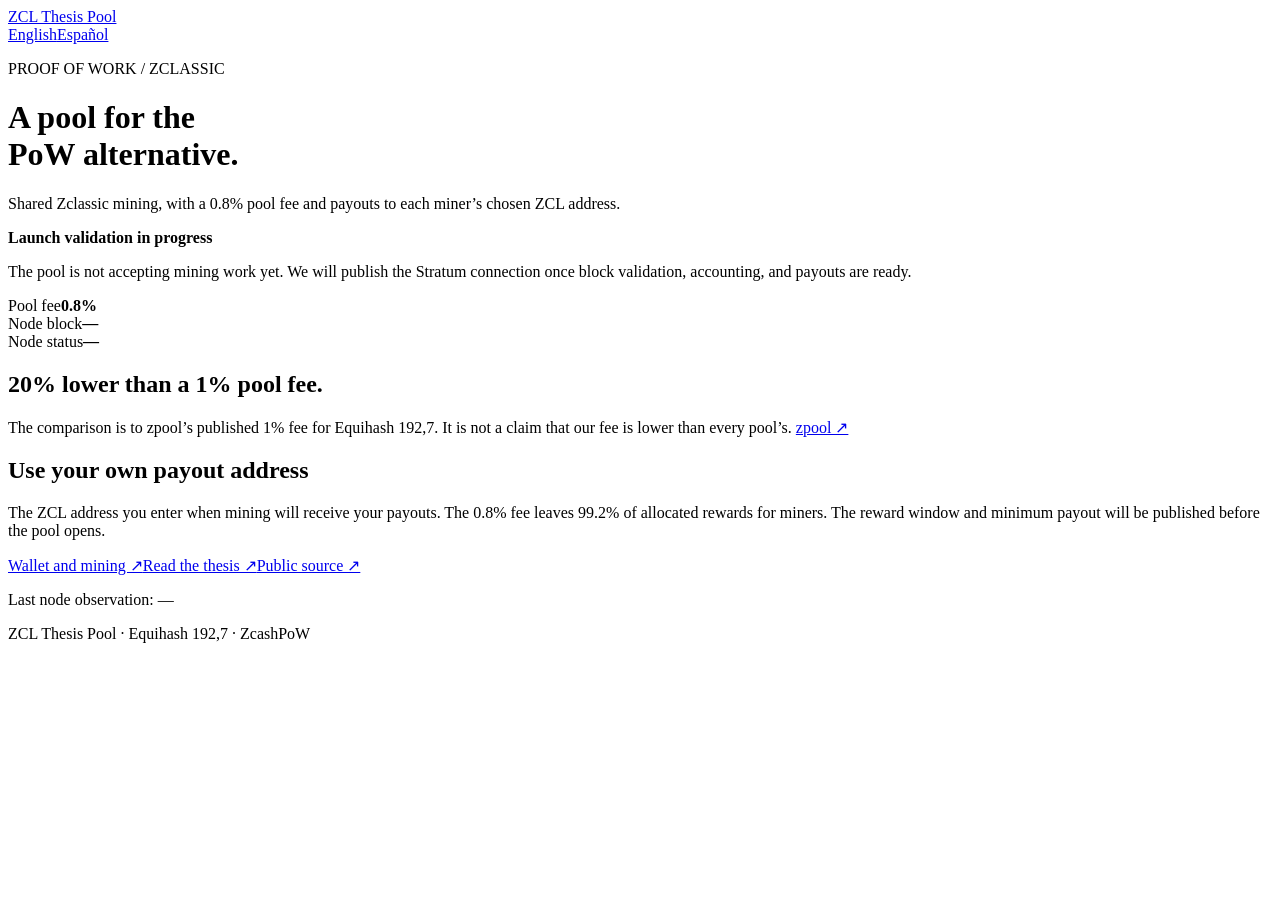
==== deploy/zcl/public/index.html @ 02b37621 "Publish sanitized node stats and verified periodic rich-list snapshots" ====
<!doctype html><html lang="en"><head><meta charset="utf-8"><meta name="viewport" content="width=device-width,initial-scale=1"><title>ZCL Thesis Pool</title><link rel="stylesheet" href="/style.css"><script defer src="/status.js"></script></head><body><header><a class="brand" href="/">ZCL Thesis Pool</a><nav><a href="/" lang="en">English</a><a href="/es/" lang="es">Español</a></nav></header><main><p class="eyebrow">PROOF OF WORK / ZCLASSIC</p><h1>A pool for the<br>PoW alternative.</h1><p class="intro">Shared Zclassic mining, with a 0.8% pool fee and payouts to each miner’s chosen ZCL address.</p><div class="status"><strong>Launch validation in progress</strong><p>The pool is not accepting mining work yet. We will publish the Stratum connection once block validation, accounting, and payouts are ready.</p></div><div class="metrics"><div><span>Pool fee</span><strong>0.8%</strong></div><div><span>Node block</span><strong id="block">—</strong></div><div><span>Node status</span><strong id="sync">—</strong></div></div><section class="section"><h2>20% lower than a 1% pool fee.</h2><p>The comparison is to zpool’s published 1% fee for Equihash 192,7. It is not a claim that our fee is lower than every pool’s. <a href="https://www.zpool.ca/algo/equihash192">zpool ↗</a></p></section><section class="section"><h2>Use your own payout address</h2><p>The ZCL address you enter when mining will receive your payouts. The 0.8% fee leaves 99.2% of allocated rewards for miners. The reward window and minimum payout will be published before the pool opens.</p><div class="links"><a href="https://zclthesis.com/?lang=en#wallet">Wallet and mining ↗</a><a href="https://zclthesis.com/?lang=en">Read the thesis ↗</a><a href="https://github.com/netzo92/zclthesis-pool">Public source ↗</a></div></section><p class="note">Last node observation: <span id="updated">—</span></p></main><footer>ZCL Thesis Pool · Equihash 192,7 · ZcashPoW</footer></body></html>
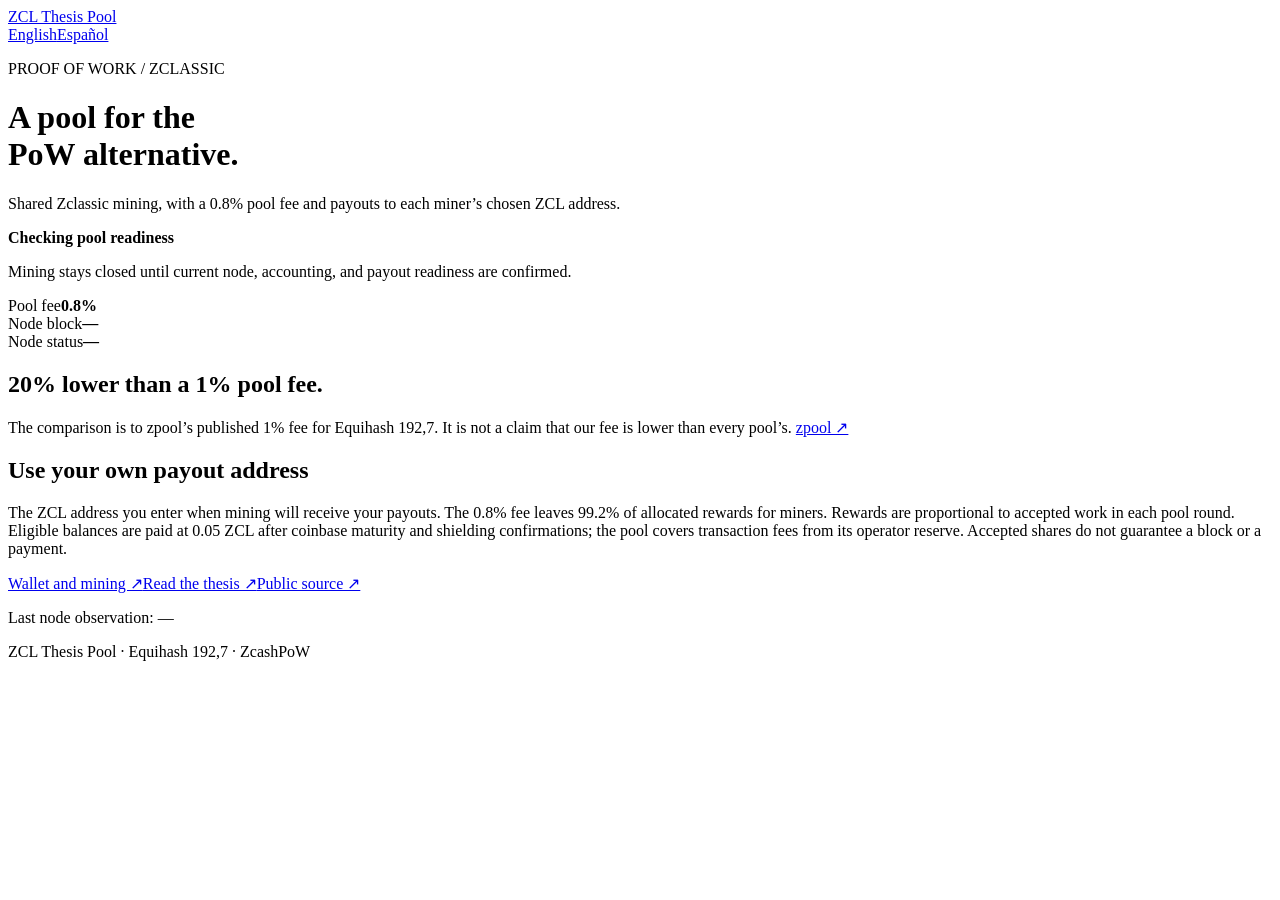
==== commit bcb2b774: "Show verified pool readiness and connection details in both languages" ====
--- a/deploy/zcl/public/index.html
+++ b/deploy/zcl/public/index.html
@@ -1 +1,3 @@
-<!doctype html><html lang="en"><head><meta charset="utf-8"><meta name="viewport" content="width=device-width,initial-scale=1"><title>ZCL Thesis Pool</title><link rel="stylesheet" href="/style.css"><script defer src="/status.js"></script></head><body><header><a class="brand" href="/">ZCL Thesis Pool</a><nav><a href="/" lang="en">English</a><a href="/es/" lang="es">Español</a></nav></header><main><p class="eyebrow">PROOF OF WORK / ZCLASSIC</p><h1>A pool for the<br>PoW alternative.</h1><p class="intro">Shared Zclassic mining, with a 0.8% pool fee and payouts to each miner’s chosen ZCL address.</p><div class="status"><strong>Launch validation in progress</strong><p>The pool is not accepting mining work yet. We will publish the Stratum connection once block validation, accounting, and payouts are ready.</p></div><div class="metrics"><div><span>Pool fee</span><strong>0.8%</strong></div><div><span>Node block</span><strong id="block">—</strong></div><div><span>Node status</span><strong id="sync">—</strong></div></div><section class="section"><h2>20% lower than a 1% pool fee.</h2><p>The comparison is to zpool’s published 1% fee for Equihash 192,7. It is not a claim that our fee is lower than every pool’s. <a href="https://www.zpool.ca/algo/equihash192">zpool ↗</a></p></section><section class="section"><h2>Use your own payout address</h2><p>The ZCL address you enter when mining will receive your payouts. The 0.8% fee leaves 99.2% of allocated rewards for miners. The reward window and minimum payout will be published before the pool opens.</p><div class="links"><a href="https://zclthesis.com/?lang=en#wallet">Wallet and mining ↗</a><a href="https://zclthesis.com/?lang=en">Read the thesis ↗</a><a href="https://github.com/netzo92/zclthesis-pool">Public source ↗</a></div></section><p class="note">Last node observation: <span id="updated">—</span></p></main><footer>ZCL Thesis Pool · Equihash 192,7 · ZcashPoW</footer></body></html>+<!doctype html><html lang="en"><head><meta charset="utf-8"><meta name="viewport" content="width=device-width,initial-scale=1"><title>ZCL Thesis Pool</title><link rel="stylesheet" href="/style.css"><script defer src="/status.js"></script></head><body><header><a class="brand" href="/">ZCL Thesis Pool</a><nav><a href="/" lang="en">English</a><a href="/es/" lang="es">Español</a></nav></header><main><p class="eyebrow">PROOF OF WORK / ZCLASSIC</p><h1>A pool for the<br>PoW alternative.</h1><p class="intro">Shared Zclassic mining, with a 0.8% pool fee and payouts to each miner’s chosen ZCL address.</p><div class="status"><strong id="pool-state">Checking pool readiness</strong><p id="pool-message">Mining stays closed until current node, accounting, and payout readiness are confirmed.</p></div><div class="metrics"><div><span>Pool fee</span><strong>0.8%</strong></div><div><span>Node block</span><strong id="block">—</strong></div><div><span>Node status</span><strong id="sync">—</strong></div></div><section class="section"><h2>20% lower than a 1% pool fee.</h2><p>The comparison is to zpool’s published 1% fee for Equihash 192,7. It is not a claim that our fee is lower than every pool’s. <a href="https://www.zpool.ca/algo/equihash192">zpool ↗</a></p></section><section class="section"><h2>Use your own payout address</h2><p>The ZCL address you enter when mining will receive your payouts. The 0.8% fee leaves 99.2% of allocated rewards for miners. Rewards are proportional to accepted work in each pool round. Eligible balances are paid at 0.05 ZCL after coinbase maturity and shielding confirmations; the pool covers transaction fees from its operator reserve. Accepted shares do not guarantee a block or a payment.</p><div class="links"><a href="https://zclthesis.com/?lang=en#wallet">Wallet and mining ↗</a><a href="https://zclthesis.com/?lang=en">Read the thesis ↗</a><a href="https://github.com/netzo92/zclthesis-pool">Public source ↗</a></div></section><section class="section" id="connection" hidden><h2>Connect to our pool</h2><p><a href="/mine/">Start the browser GPU miner ↗</a>, or configure a compatible Equihash 192,7 miner with:</p><pre tabindex="0"><code>Server: stratum+tcp://pool.zclthesis.com:2192
+Username: YOUR_ZCL_T_ADDRESS.worker1
+Password: c=ZCL</code></pre><p>Replace the address with your own public ZCL transparent address. Use ZcashPoW personalization. The password field selects ZCL; it never needs your wallet password or private key.</p></section><p class="note">Last node observation: <span id="updated">—</span></p></main><footer>ZCL Thesis Pool · Equihash 192,7 · ZcashPoW</footer></body></html>
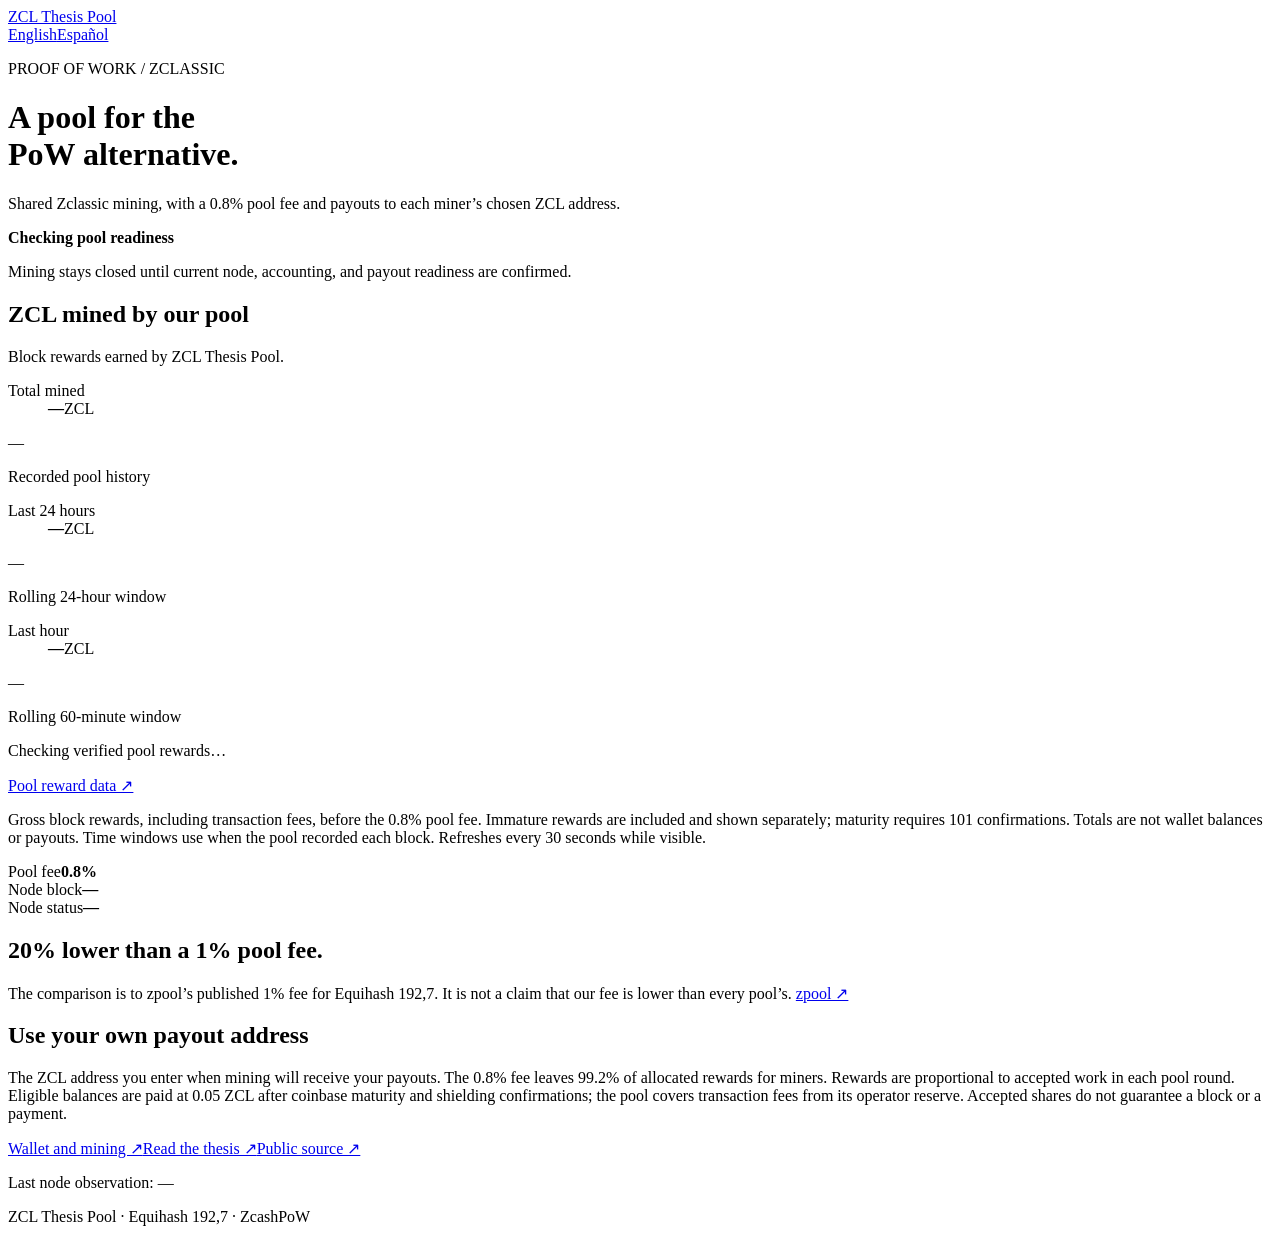
==== commit ba968af3: "Publish canonical pool mined reward totals and bilingual counters" ====
--- a/deploy/zcl/public/index.html
+++ b/deploy/zcl/public/index.html
@@ -1,3 +1,8 @@
-<!doctype html><html lang="en"><head><meta charset="utf-8"><meta name="viewport" content="width=device-width,initial-scale=1"><title>ZCL Thesis Pool</title><link rel="stylesheet" href="/style.css"><script defer src="/status.js"></script></head><body><header><a class="brand" href="/">ZCL Thesis Pool</a><nav><a href="/" lang="en">English</a><a href="/es/" lang="es">Español</a></nav></header><main><p class="eyebrow">PROOF OF WORK / ZCLASSIC</p><h1>A pool for the<br>PoW alternative.</h1><p class="intro">Shared Zclassic mining, with a 0.8% pool fee and payouts to each miner’s chosen ZCL address.</p><div class="status"><strong id="pool-state">Checking pool readiness</strong><p id="pool-message">Mining stays closed until current node, accounting, and payout readiness are confirmed.</p></div><div class="metrics"><div><span>Pool fee</span><strong>0.8%</strong></div><div><span>Node block</span><strong id="block">—</strong></div><div><span>Node status</span><strong id="sync">—</strong></div></div><section class="section"><h2>20% lower than a 1% pool fee.</h2><p>The comparison is to zpool’s published 1% fee for Equihash 192,7. It is not a claim that our fee is lower than every pool’s. <a href="https://www.zpool.ca/algo/equihash192">zpool ↗</a></p></section><section class="section"><h2>Use your own payout address</h2><p>The ZCL address you enter when mining will receive your payouts. The 0.8% fee leaves 99.2% of allocated rewards for miners. Rewards are proportional to accepted work in each pool round. Eligible balances are paid at 0.05 ZCL after coinbase maturity and shielding confirmations; the pool covers transaction fees from its operator reserve. Accepted shares do not guarantee a block or a payment.</p><div class="links"><a href="https://zclthesis.com/?lang=en#wallet">Wallet and mining ↗</a><a href="https://zclthesis.com/?lang=en">Read the thesis ↗</a><a href="https://github.com/netzo92/zclthesis-pool">Public source ↗</a></div></section><section class="section" id="connection" hidden><h2>Connect to our pool</h2><p><a href="/mine/">Start the browser GPU miner ↗</a>, or configure a compatible Equihash 192,7 miner with:</p><pre tabindex="0"><code>Server: stratum+tcp://pool.zclthesis.com:2192
+<!doctype html><html lang="en"><head><meta charset="utf-8"><link rel="icon" href="data:,"><meta name="viewport" content="width=device-width,initial-scale=1"><title>ZCL Thesis Pool</title><link rel="stylesheet" href="/style.css"><link rel="stylesheet" href="/pool-mined.css?v=20260913"><script src="/pool-mined.js?v=20260913" defer></script><script defer src="/status.js?v=20260913-mined"></script></head><body><header><a class="brand" href="/">ZCL Thesis Pool</a><nav><a href="/" lang="en">English</a><a href="/es/" lang="es">Español</a></nav></header><main><p class="eyebrow">PROOF OF WORK / ZCLASSIC</p><h1>A pool for the<br>PoW alternative.</h1><p class="intro">Shared Zclassic mining, with a 0.8% pool fee and payouts to each miner’s chosen ZCL address.</p><div class="status"><strong id="pool-state">Checking pool readiness</strong><p id="pool-message">Mining stays closed until current node, accounting, and payout readiness are confirmed.</p></div><section id="pool-mined" class="pool-mined" data-status="loading" aria-labelledby="pool-mined-title">
+<h2 id="pool-mined-title">ZCL mined by our pool</h2><p class="pool-mined-intro">Block rewards earned by ZCL Thesis Pool.</p><div class="pool-mined-grid">
+<div class="pool-mined-card"><dl><dt>Total mined</dt><dd><strong id="pool-mined-allTime">—</strong><span>ZCL</span></dd></dl><p id="pool-mined-allTime-blocks">—</p><p id="pool-mined-history">Recorded pool history</p><p id="pool-mined-allTime-maturity" class="pool-mined-maturity"></p></div>
+<div class="pool-mined-card"><dl><dt>Last 24 hours</dt><dd><strong id="pool-mined-last24h">—</strong><span>ZCL</span></dd></dl><p id="pool-mined-last24h-blocks">—</p><p>Rolling 24-hour window</p><p id="pool-mined-last24h-maturity" class="pool-mined-maturity"></p></div>
+<div class="pool-mined-card"><dl><dt>Last hour</dt><dd><strong id="pool-mined-lastHour">—</strong><span>ZCL</span></dd></dl><p id="pool-mined-lastHour-blocks">—</p><p>Rolling 60-minute window</p><p id="pool-mined-lastHour-maturity" class="pool-mined-maturity"></p></div>
+</div><div class="pool-mined-footer"><p><span id="pool-mined-status" role="status" aria-live="polite">Checking verified pool rewards…</span><span id="pool-mined-updated" class="pool-mined-updated"></span></p><a href="/api/pool.json">Pool reward data ↗</a></div><p class="pool-mined-method">Gross block rewards, including transaction fees, before the 0.8% pool fee. Immature rewards are included and shown separately; maturity requires 101 confirmations. Totals are not wallet balances or payouts. Time windows use when the pool recorded each block. Refreshes every 30 seconds while visible.</p><noscript><p class="pool-mined-method">Enable JavaScript to load our pool’s mined totals, or open the reward data link.</p></noscript></section><div class="metrics"><div><span>Pool fee</span><strong>0.8%</strong></div><div><span>Node block</span><strong id="block">—</strong></div><div><span>Node status</span><strong id="sync">—</strong></div></div><section class="section"><h2>20% lower than a 1% pool fee.</h2><p>The comparison is to zpool’s published 1% fee for Equihash 192,7. It is not a claim that our fee is lower than every pool’s. <a href="https://www.zpool.ca/algo/equihash192">zpool ↗</a></p></section><section class="section"><h2>Use your own payout address</h2><p>The ZCL address you enter when mining will receive your payouts. The 0.8% fee leaves 99.2% of allocated rewards for miners. Rewards are proportional to accepted work in each pool round. Eligible balances are paid at 0.05 ZCL after coinbase maturity and shielding confirmations; the pool covers transaction fees from its operator reserve. Accepted shares do not guarantee a block or a payment.</p><div class="links"><a href="https://zclthesis.com/?lang=en#wallet">Wallet and mining ↗</a><a href="https://zclthesis.com/?lang=en">Read the thesis ↗</a><a href="https://github.com/netzo92/zclthesis-pool">Public source ↗</a></div></section><section class="section" id="connection" hidden><h2>Connect to our pool</h2><p><a href="/mine/">Start the browser GPU miner ↗</a>, or configure a compatible Equihash 192,7 miner with:</p><pre tabindex="0"><code>Server: stratum+tcp://pool.zclthesis.com:2192
 Username: YOUR_ZCL_T_ADDRESS.worker1
 Password: c=ZCL</code></pre><p>Replace the address with your own public ZCL transparent address. Use ZcashPoW personalization. The password field selects ZCL; it never needs your wallet password or private key.</p></section><p class="note">Last node observation: <span id="updated">—</span></p></main><footer>ZCL Thesis Pool · Equihash 192,7 · ZcashPoW</footer></body></html>
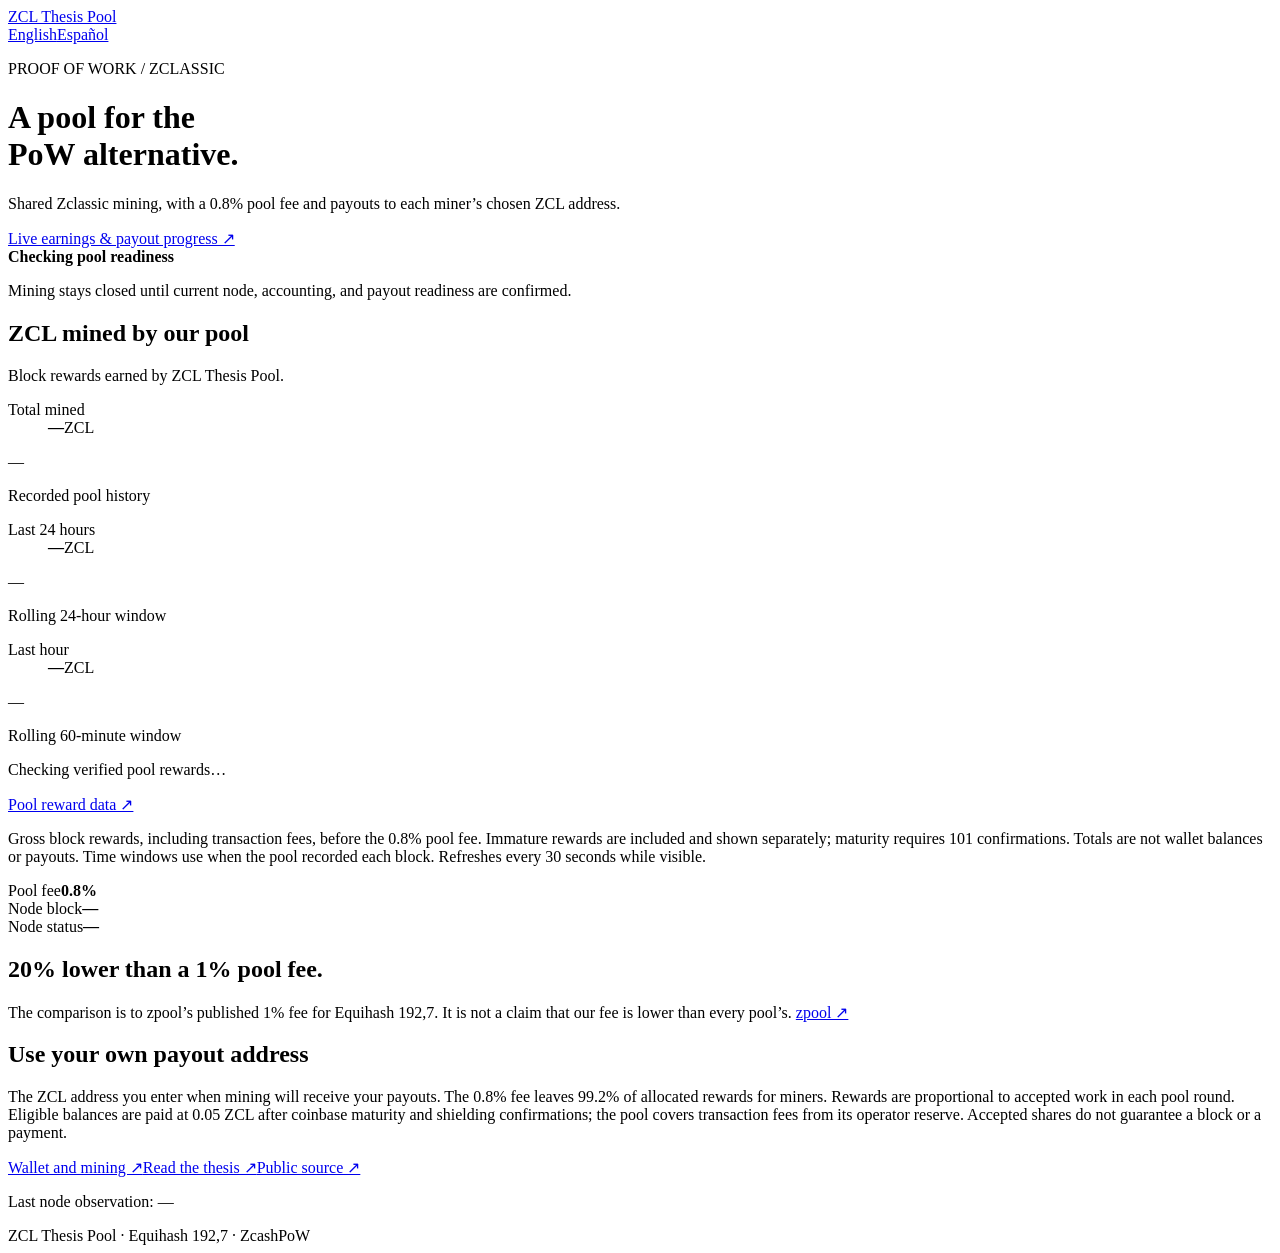
==== commit 0302954c: "Expose read-only miner earnings and network share dashboard data" ====
--- a/deploy/zcl/public/index.html
+++ b/deploy/zcl/public/index.html
@@ -1,4 +1,4 @@
-<!doctype html><html lang="en"><head><meta charset="utf-8"><link rel="icon" href="data:,"><meta name="viewport" content="width=device-width,initial-scale=1"><title>ZCL Thesis Pool</title><link rel="stylesheet" href="/style.css"><link rel="stylesheet" href="/pool-mined.css?v=20260913"><script src="/pool-mined.js?v=20260913" defer></script><script defer src="/status.js?v=20260913-mined"></script></head><body><header><a class="brand" href="/">ZCL Thesis Pool</a><nav><a href="/" lang="en">English</a><a href="/es/" lang="es">Español</a></nav></header><main><p class="eyebrow">PROOF OF WORK / ZCLASSIC</p><h1>A pool for the<br>PoW alternative.</h1><p class="intro">Shared Zclassic mining, with a 0.8% pool fee and payouts to each miner’s chosen ZCL address.</p><div class="status"><strong id="pool-state">Checking pool readiness</strong><p id="pool-message">Mining stays closed until current node, accounting, and payout readiness are confirmed.</p></div><section id="pool-mined" class="pool-mined" data-status="loading" aria-labelledby="pool-mined-title">
+<!doctype html><html lang="en"><head><meta charset="utf-8"><link rel="icon" href="data:,"><meta name="viewport" content="width=device-width,initial-scale=1"><title>ZCL Thesis Pool</title><link rel="stylesheet" href="/style.css"><link rel="stylesheet" href="/pool-mined.css?v=20260913"><script src="/pool-mined.js?v=20260913" defer></script><script defer src="/status.js?v=20260913-mined"></script></head><body><header><a class="brand" href="/">ZCL Thesis Pool</a><nav><a href="/" lang="en">English</a><a href="/es/" lang="es">Español</a></nav></header><main><p class="eyebrow">PROOF OF WORK / ZCLASSIC</p><h1>A pool for the<br>PoW alternative.</h1><p class="intro">Shared Zclassic mining, with a 0.8% pool fee and payouts to each miner’s chosen ZCL address.</p><div class="links"><a href="/mine/#earnings-dashboard">Live earnings &amp; payout progress ↗</a></div><div class="status"><strong id="pool-state">Checking pool readiness</strong><p id="pool-message">Mining stays closed until current node, accounting, and payout readiness are confirmed.</p></div><section id="pool-mined" class="pool-mined" data-status="loading" aria-labelledby="pool-mined-title">
 <h2 id="pool-mined-title">ZCL mined by our pool</h2><p class="pool-mined-intro">Block rewards earned by ZCL Thesis Pool.</p><div class="pool-mined-grid">
 <div class="pool-mined-card"><dl><dt>Total mined</dt><dd><strong id="pool-mined-allTime">—</strong><span>ZCL</span></dd></dl><p id="pool-mined-allTime-blocks">—</p><p id="pool-mined-history">Recorded pool history</p><p id="pool-mined-allTime-maturity" class="pool-mined-maturity"></p></div>
 <div class="pool-mined-card"><dl><dt>Last 24 hours</dt><dd><strong id="pool-mined-last24h">—</strong><span>ZCL</span></dd></dl><p id="pool-mined-last24h-blocks">—</p><p>Rolling 24-hour window</p><p id="pool-mined-last24h-maturity" class="pool-mined-maturity"></p></div>
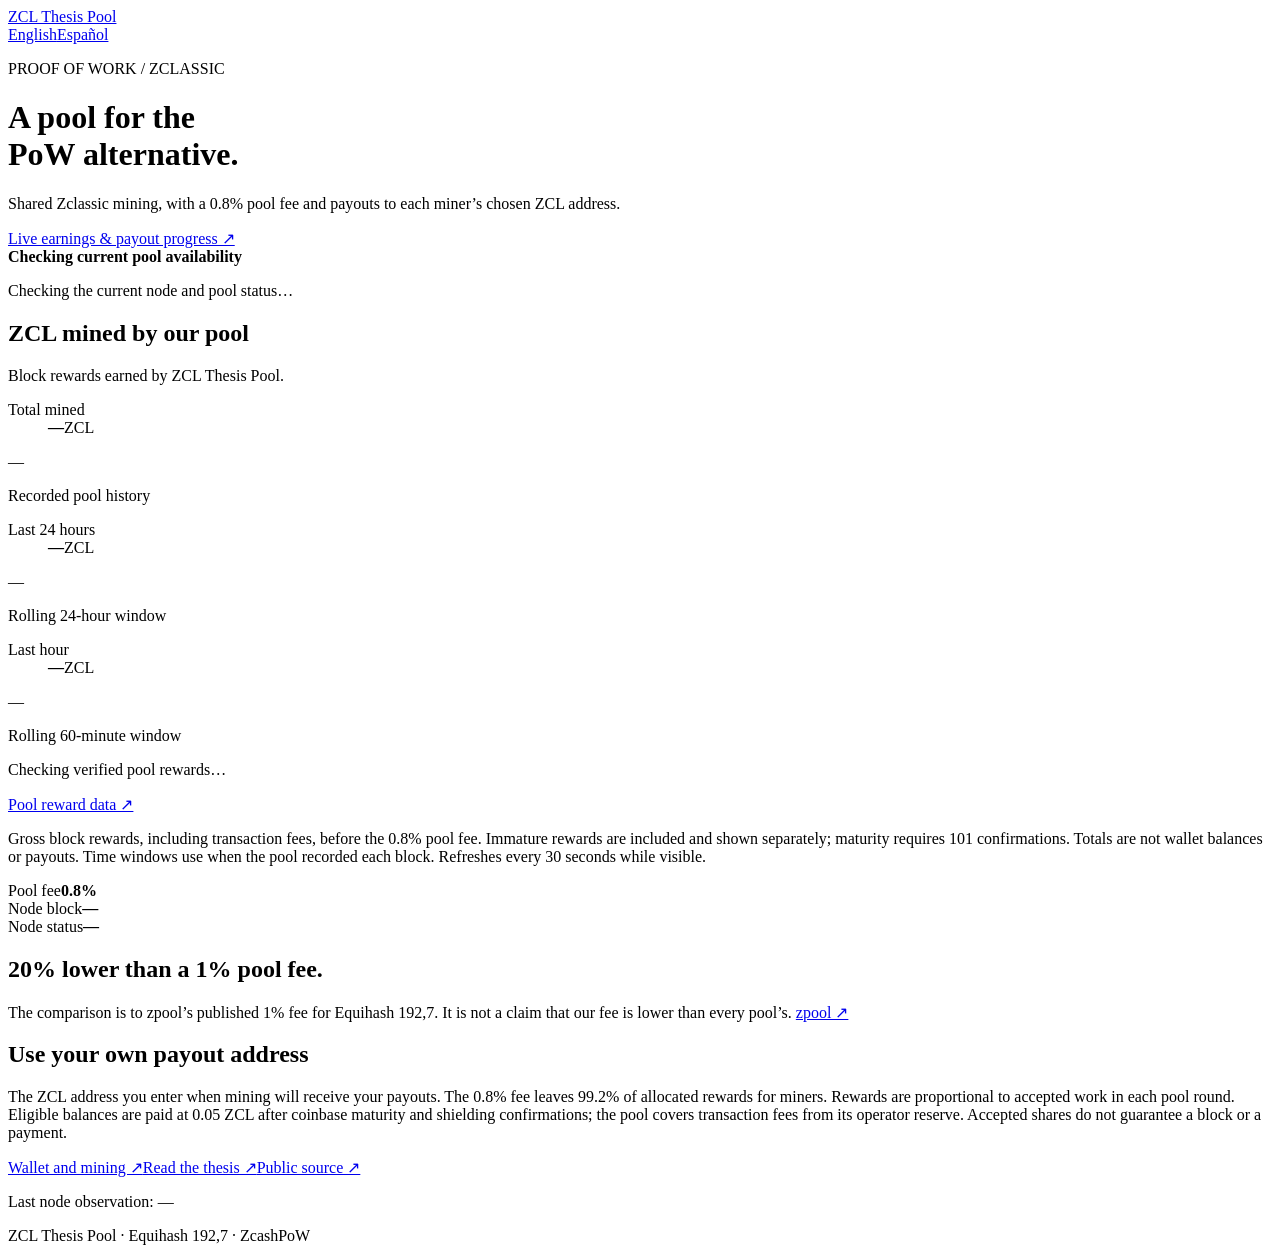
==== commit 7e13d373: "Report current pool admission and expire stale availability" ====
--- a/deploy/zcl/public/index.html
+++ b/deploy/zcl/public/index.html
@@ -1,4 +1,4 @@
-<!doctype html><html lang="en"><head><meta charset="utf-8"><link rel="icon" href="data:,"><meta name="viewport" content="width=device-width,initial-scale=1"><title>ZCL Thesis Pool</title><link rel="stylesheet" href="/style.css"><link rel="stylesheet" href="/pool-mined.css?v=20260913"><script src="/pool-mined.js?v=20260913" defer></script><script defer src="/status.js?v=20260913-mined"></script></head><body><header><a class="brand" href="/">ZCL Thesis Pool</a><nav><a href="/" lang="en">English</a><a href="/es/" lang="es">Español</a></nav></header><main><p class="eyebrow">PROOF OF WORK / ZCLASSIC</p><h1>A pool for the<br>PoW alternative.</h1><p class="intro">Shared Zclassic mining, with a 0.8% pool fee and payouts to each miner’s chosen ZCL address.</p><div class="links"><a href="/mine/#earnings-dashboard">Live earnings &amp; payout progress ↗</a></div><div class="status"><strong id="pool-state">Checking pool readiness</strong><p id="pool-message">Mining stays closed until current node, accounting, and payout readiness are confirmed.</p></div><section id="pool-mined" class="pool-mined" data-status="loading" aria-labelledby="pool-mined-title">
+<!doctype html><html lang="en"><head><meta charset="utf-8"><link rel="icon" href="data:,"><meta name="viewport" content="width=device-width,initial-scale=1"><title>ZCL Thesis Pool</title><link rel="stylesheet" href="/style.css"><link rel="stylesheet" href="/pool-mined.css?v=20260913"><script src="/pool-mined.js?v=20260913" defer></script><script defer src="/status.js?v=20260913-readiness"></script></head><body><header><a class="brand" href="/">ZCL Thesis Pool</a><nav><a href="/" lang="en">English</a><a href="/es/" lang="es">Español</a></nav></header><main><p class="eyebrow">PROOF OF WORK / ZCLASSIC</p><h1>A pool for the<br>PoW alternative.</h1><p class="intro">Shared Zclassic mining, with a 0.8% pool fee and payouts to each miner’s chosen ZCL address.</p><div class="links"><a href="/mine/#earnings-dashboard">Live earnings &amp; payout progress ↗</a></div><div class="status"><strong id="pool-state" role="status" aria-live="polite">Checking current pool availability</strong><p id="pool-message">Checking the current node and pool status…</p></div><section id="pool-mined" class="pool-mined" data-status="loading" aria-labelledby="pool-mined-title">
 <h2 id="pool-mined-title">ZCL mined by our pool</h2><p class="pool-mined-intro">Block rewards earned by ZCL Thesis Pool.</p><div class="pool-mined-grid">
 <div class="pool-mined-card"><dl><dt>Total mined</dt><dd><strong id="pool-mined-allTime">—</strong><span>ZCL</span></dd></dl><p id="pool-mined-allTime-blocks">—</p><p id="pool-mined-history">Recorded pool history</p><p id="pool-mined-allTime-maturity" class="pool-mined-maturity"></p></div>
 <div class="pool-mined-card"><dl><dt>Last 24 hours</dt><dd><strong id="pool-mined-last24h">—</strong><span>ZCL</span></dd></dl><p id="pool-mined-last24h-blocks">—</p><p>Rolling 24-hour window</p><p id="pool-mined-last24h-maturity" class="pool-mined-maturity"></p></div>
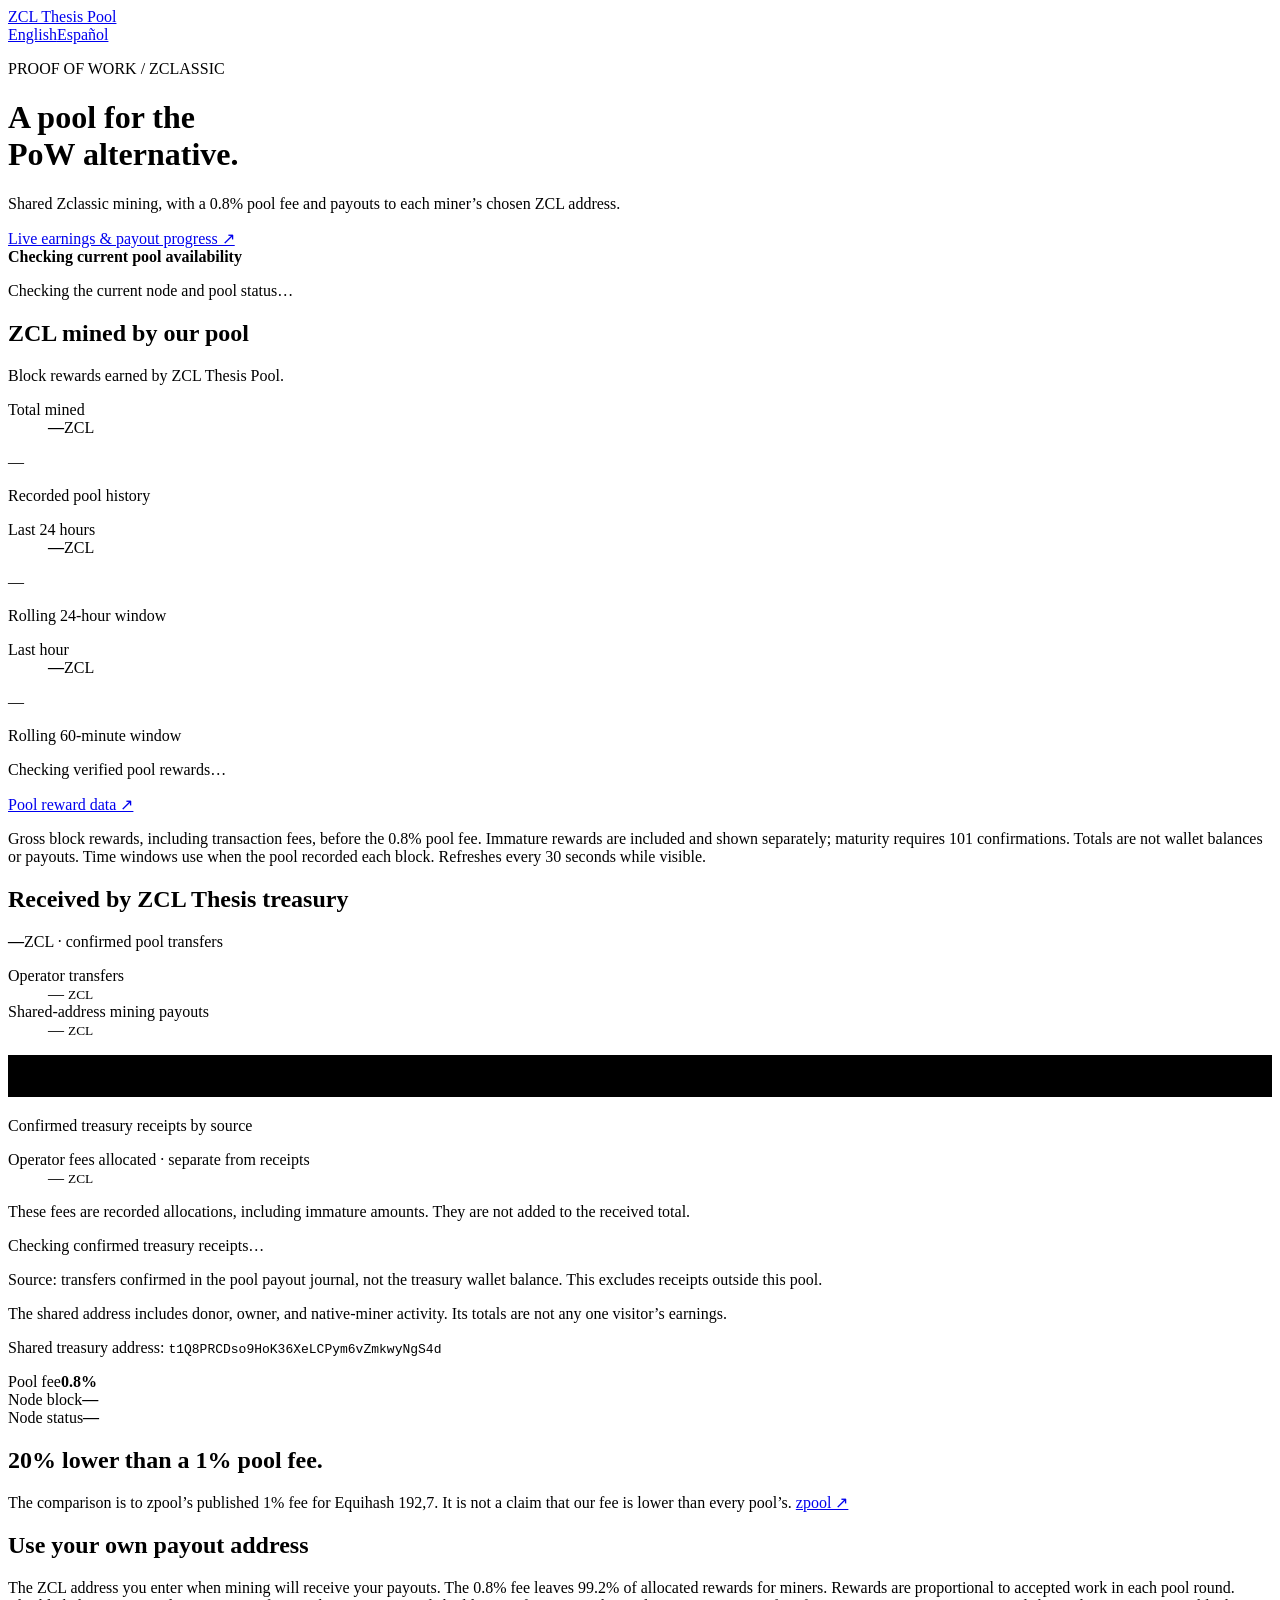
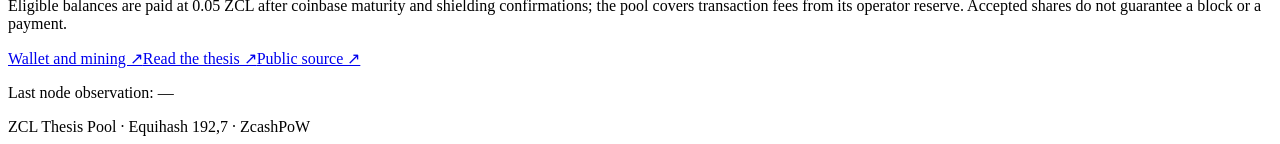
==== commit 73284550: "Report verified treasury receipts separately from allocated fees" ====
--- a/deploy/zcl/public/index.html
+++ b/deploy/zcl/public/index.html
@@ -1,8 +1,14 @@
-<!doctype html><html lang="en"><head><meta charset="utf-8"><link rel="icon" href="data:,"><meta name="viewport" content="width=device-width,initial-scale=1"><title>ZCL Thesis Pool</title><link rel="stylesheet" href="/style.css"><link rel="stylesheet" href="/pool-mined.css?v=20260913"><script src="/pool-mined.js?v=20260913" defer></script><script defer src="/status.js?v=20260913-readiness"></script></head><body><header><a class="brand" href="/">ZCL Thesis Pool</a><nav><a href="/" lang="en">English</a><a href="/es/" lang="es">Español</a></nav></header><main><p class="eyebrow">PROOF OF WORK / ZCLASSIC</p><h1>A pool for the<br>PoW alternative.</h1><p class="intro">Shared Zclassic mining, with a 0.8% pool fee and payouts to each miner’s chosen ZCL address.</p><div class="links"><a href="/mine/#earnings-dashboard">Live earnings &amp; payout progress ↗</a></div><div class="status"><strong id="pool-state" role="status" aria-live="polite">Checking current pool availability</strong><p id="pool-message">Checking the current node and pool status…</p></div><section id="pool-mined" class="pool-mined" data-status="loading" aria-labelledby="pool-mined-title">
+<!doctype html><html lang="en"><head><meta charset="utf-8"><link rel="icon" href="data:,"><meta name="viewport" content="width=device-width,initial-scale=1"><title>ZCL Thesis Pool</title><link rel="stylesheet" href="/style.css"><link rel="stylesheet" href="/pool-mined.css?v=20260913-treasury"><script src="/pool-mined.js?v=20260913-treasury" defer></script><script defer src="/status.js?v=20260913-readiness"></script></head><body><header><a class="brand" href="/">ZCL Thesis Pool</a><nav><a href="/" lang="en">English</a><a href="/es/" lang="es">Español</a></nav></header><main><p class="eyebrow">PROOF OF WORK / ZCLASSIC</p><h1>A pool for the<br>PoW alternative.</h1><p class="intro">Shared Zclassic mining, with a 0.8% pool fee and payouts to each miner’s chosen ZCL address.</p><div class="links"><a href="/mine/#earnings-dashboard">Live earnings &amp; payout progress ↗</a></div><div class="status"><strong id="pool-state" role="status" aria-live="polite">Checking current pool availability</strong><p id="pool-message">Checking the current node and pool status…</p></div><section id="pool-mined" class="pool-mined" data-status="loading" aria-labelledby="pool-mined-title">
 <h2 id="pool-mined-title">ZCL mined by our pool</h2><p class="pool-mined-intro">Block rewards earned by ZCL Thesis Pool.</p><div class="pool-mined-grid">
 <div class="pool-mined-card"><dl><dt>Total mined</dt><dd><strong id="pool-mined-allTime">—</strong><span>ZCL</span></dd></dl><p id="pool-mined-allTime-blocks">—</p><p id="pool-mined-history">Recorded pool history</p><p id="pool-mined-allTime-maturity" class="pool-mined-maturity"></p></div>
 <div class="pool-mined-card"><dl><dt>Last 24 hours</dt><dd><strong id="pool-mined-last24h">—</strong><span>ZCL</span></dd></dl><p id="pool-mined-last24h-blocks">—</p><p>Rolling 24-hour window</p><p id="pool-mined-last24h-maturity" class="pool-mined-maturity"></p></div>
 <div class="pool-mined-card"><dl><dt>Last hour</dt><dd><strong id="pool-mined-lastHour">—</strong><span>ZCL</span></dd></dl><p id="pool-mined-lastHour-blocks">—</p><p>Rolling 60-minute window</p><p id="pool-mined-lastHour-maturity" class="pool-mined-maturity"></p></div>
-</div><div class="pool-mined-footer"><p><span id="pool-mined-status" role="status" aria-live="polite">Checking verified pool rewards…</span><span id="pool-mined-updated" class="pool-mined-updated"></span></p><a href="/api/pool.json">Pool reward data ↗</a></div><p class="pool-mined-method">Gross block rewards, including transaction fees, before the 0.8% pool fee. Immature rewards are included and shown separately; maturity requires 101 confirmations. Totals are not wallet balances or payouts. Time windows use when the pool recorded each block. Refreshes every 30 seconds while visible.</p><noscript><p class="pool-mined-method">Enable JavaScript to load our pool’s mined totals, or open the reward data link.</p></noscript></section><div class="metrics"><div><span>Pool fee</span><strong>0.8%</strong></div><div><span>Node block</span><strong id="block">—</strong></div><div><span>Node status</span><strong id="sync">—</strong></div></div><section class="section"><h2>20% lower than a 1% pool fee.</h2><p>The comparison is to zpool’s published 1% fee for Equihash 192,7. It is not a claim that our fee is lower than every pool’s. <a href="https://www.zpool.ca/algo/equihash192">zpool ↗</a></p></section><section class="section"><h2>Use your own payout address</h2><p>The ZCL address you enter when mining will receive your payouts. The 0.8% fee leaves 99.2% of allocated rewards for miners. Rewards are proportional to accepted work in each pool round. Eligible balances are paid at 0.05 ZCL after coinbase maturity and shielding confirmations; the pool covers transaction fees from its operator reserve. Accepted shares do not guarantee a block or a payment.</p><div class="links"><a href="https://zclthesis.com/?lang=en#wallet">Wallet and mining ↗</a><a href="https://zclthesis.com/?lang=en">Read the thesis ↗</a><a href="https://github.com/netzo92/zclthesis-pool">Public source ↗</a></div></section><section class="section" id="connection" hidden><h2>Connect to our pool</h2><p><a href="/mine/">Start the browser GPU miner ↗</a>, or configure a compatible Equihash 192,7 miner with:</p><pre tabindex="0"><code>Server: stratum+tcp://pool.zclthesis.com:2192
+</div><div class="pool-mined-footer"><p><span id="pool-mined-status" role="status" aria-live="polite">Checking verified pool rewards…</span><span id="pool-mined-updated" class="pool-mined-updated"></span></p><a href="/api/pool.json">Pool reward data ↗</a></div><p class="pool-mined-method">Gross block rewards, including transaction fees, before the 0.8% pool fee. Immature rewards are included and shown separately; maturity requires 101 confirmations. Totals are not wallet balances or payouts. Time windows use when the pool recorded each block. Refreshes every 30 seconds while visible.</p><noscript><p class="pool-mined-method">Enable JavaScript to load our pool’s mined totals, or open the reward data link.</p></noscript></section><section id="pool-treasury" class="pool-treasury" data-status="loading" data-endpoint="/api/miner.json" aria-labelledby="treasury-title">
+<h2 id="treasury-title">Received by ZCL Thesis treasury</h2><div class="treasury-received"><strong id="treasury-total">—</strong><span>ZCL · confirmed pool transfers</span></div>
+<dl class="treasury-breakdown"><div><dt>Operator transfers</dt><dd><span id="treasury-operator">—</span> <small>ZCL</small></dd></div><div><dt>Shared-address mining payouts</dt><dd><span id="treasury-shared">—</span> <small>ZCL</small></dd></div></dl>
+<svg id="treasury-composition" class="treasury-composition" viewBox="0 0 360 12" preserveAspectRatio="none" role="img" aria-labelledby="treasury-composition-note" hidden><rect class="treasury-composition-bg" width="360" height="12"/><rect id="treasury-operator-bar" class="treasury-operator-bar" width="0" height="12"/><rect id="treasury-shared-bar" class="treasury-shared-bar" x="0" width="0" height="12"/></svg><p id="treasury-composition-note" class="treasury-note">Confirmed treasury receipts by source</p>
+<div class="treasury-allocation"><dl><dt>Operator fees allocated · separate from receipts</dt><dd><span id="treasury-fees">—</span> <small>ZCL</small></dd></dl><p id="treasury-fee-detail"></p><p>These fees are recorded allocations, including immature amounts. They are not added to the received total.</p></div>
+<div class="treasury-source"><p id="treasury-status" role="status" aria-live="polite">Checking confirmed treasury receipts…</p><p id="treasury-updated"></p><p>Source: transfers confirmed in the pool payout journal, not the treasury wallet balance. This excludes receipts outside this pool.</p><p>The shared address includes donor, owner, and native-miner activity. Its totals are not any one visitor’s earnings.</p><p>Shared treasury address: <code class="treasury-recipient">t1Q8PRCDso9HoK36XeLCPym6vZmkwyNgS4d</code></p></div></section>
+<div class="metrics"><div><span>Pool fee</span><strong>0.8%</strong></div><div><span>Node block</span><strong id="block">—</strong></div><div><span>Node status</span><strong id="sync">—</strong></div></div><section class="section"><h2>20% lower than a 1% pool fee.</h2><p>The comparison is to zpool’s published 1% fee for Equihash 192,7. It is not a claim that our fee is lower than every pool’s. <a href="https://www.zpool.ca/algo/equihash192">zpool ↗</a></p></section><section class="section"><h2>Use your own payout address</h2><p>The ZCL address you enter when mining will receive your payouts. The 0.8% fee leaves 99.2% of allocated rewards for miners. Rewards are proportional to accepted work in each pool round. Eligible balances are paid at 0.05 ZCL after coinbase maturity and shielding confirmations; the pool covers transaction fees from its operator reserve. Accepted shares do not guarantee a block or a payment.</p><div class="links"><a href="https://zclthesis.com/?lang=en#wallet">Wallet and mining ↗</a><a href="https://zclthesis.com/?lang=en">Read the thesis ↗</a><a href="https://github.com/netzo92/zclthesis-pool">Public source ↗</a></div></section><section class="section" id="connection" hidden><h2>Connect to our pool</h2><p><a href="/mine/">Start the browser GPU miner ↗</a>, or configure a compatible Equihash 192,7 miner with:</p><pre tabindex="0"><code>Server: stratum+tcp://pool.zclthesis.com:2192
 Username: YOUR_ZCL_T_ADDRESS.worker1
 Password: c=ZCL</code></pre><p>Replace the address with your own public ZCL transparent address. Use ZcashPoW personalization. The password field selects ZCL; it never needs your wallet password or private key.</p></section><p class="note">Last node observation: <span id="updated">—</span></p></main><footer>ZCL Thesis Pool · Equihash 192,7 · ZcashPoW</footer></body></html>
